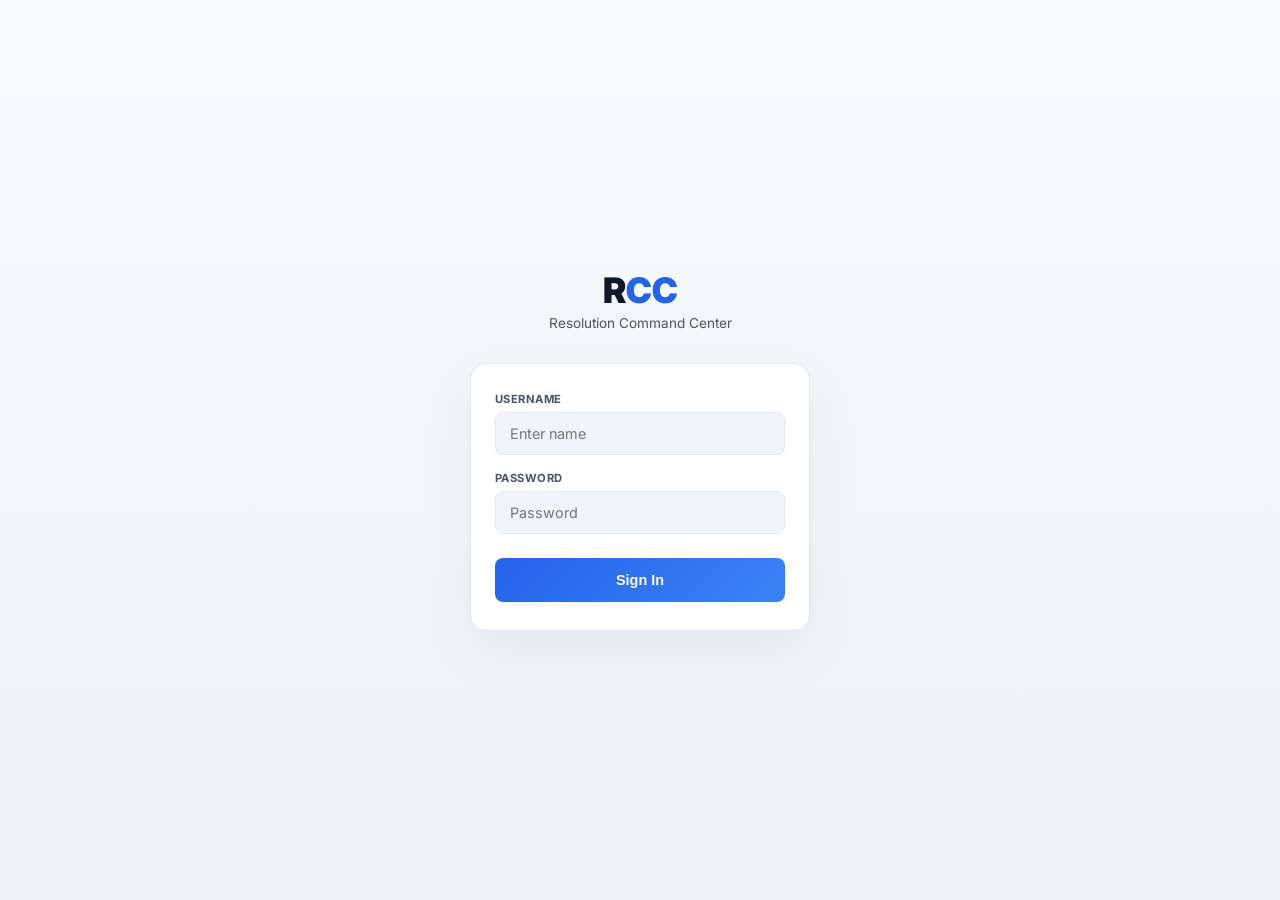
==== mobile/index.html @ 1f7ea2e7 "trails share: add caption with public trails link" ====
<!DOCTYPE html>
<html lang="en">
<head>
  <meta charset="UTF-8">
  <meta name="viewport" content="width=device-width, initial-scale=1.0, maximum-scale=1.0, user-scalable=no">
  <meta name="theme-color" content="#0b1120">
  <meta name="apple-mobile-web-app-capable" content="yes">
  <meta name="apple-mobile-web-app-status-bar-style" content="black-translucent">
  <meta name="apple-mobile-web-app-title" content="RCC">
  <link rel="manifest" href="manifest.json">
  <link rel="apple-touch-icon" href="icons/icon-192.png">
  <link rel="icon" type="image/png" href="icons/icon-192.png">
  <link href="https://fonts.googleapis.com/css2?family=Inter:wght@400;500;600;700;800;900&family=JetBrains+Mono:wght@400;600;700;800&display=swap" rel="stylesheet">
  <link rel="stylesheet" href="style.css?v=27">
  <title>RCC Mobile</title>
</head>
<body>

  <!-- LOGIN SCREEN -->
  <div class="login-screen" id="loginScreen">
    <div class="login-logo">R<span>CC</span></div>
    <div class="login-sub">Resolution Command Center</div>
    <div class="login-form">
      <div class="input-group">
        <label>Username</label>
        <input type="text" id="loginUser" placeholder="Enter name" autocomplete="username">
      </div>
      <div class="input-group">
        <label>Password</label>
        <input type="password" id="loginPass" placeholder="Password" autocomplete="current-password">
      </div>
      <button class="btn-primary" id="loginBtn">Sign In</button>
      <div class="login-error" id="loginError">Invalid username or password</div>
    </div>
  </div>

  <!-- APP SHELL -->
  <div class="app-container" id="appContainer">
    
    <!-- TOP BAR -->
    <div class="topbar">
      <div style="display:flex;align-items:center;gap:10px">
        <button class="btn-menu" id="menuBtn" onclick="toggleMenu()">☰</button>
        <div class="topbar-title">R<span>CC</span></div>
      </div>
      <div class="topbar-user">
        <span class="topbar-badge" id="userBadge">Admin</span>
        <button class="btn-icon" onclick="forceRefresh()" title="Refresh">⟳</button>
        <button class="btn-icon" id="themeBtn" onclick="toggleTheme()" title="Theme">☀️</button>
        <button class="btn-logout" id="logoutBtn">Logout</button>
      </div>
    </div>

    <!-- SIDE MENU (Admin) -->
    <div class="menu-overlay" id="menuOverlay" onclick="toggleMenu()"></div>
    <div class="side-menu" id="sideMenu">
      <div class="menu-header">
        <div class="menu-title">R<span>CC</span> Menu</div>
        <button class="menu-close" onclick="toggleMenu()">✕</button>
      </div>
      <!-- SHARE LINKS — collapsible -->
      <div class="menu-section">
        <div class="menu-section-title menu-accordion" onclick="toggleAccordion(this)">📤 Share Links <span class="acc-arrow">▶</span></div>
        <div class="menu-accordion-body" style="display:none">
          <div class="menu-item" onclick="copyLink('trails')">
            <span>📌 Pending Trails Link</span>
            <span class="menu-hint">Copy</span>
          </div>
          <div class="menu-item" onclick="copyLink('flowlist')">
            <span>📋 Flow List Link</span>
            <span class="menu-hint">Copy</span>
          </div>
          <div class="menu-item toggle-item">
            <span>🔗 Links Access</span>
            <label class="toggle-switch">
              <input type="checkbox" id="linkToggle" checked onchange="togglePublicAccess()">
              <span class="toggle-slider"></span>
            </label>
          </div>
          <div class="menu-item toggle-item">
            <span>🔑 Password Lock</span>
            <label class="toggle-switch">
              <input type="checkbox" id="pwdToggle" onchange="togglePasswordRequired()">
              <span class="toggle-slider"></span>
            </label>
          </div>
          <div class="menu-item" onclick="changePassword()">
            <span>✏️ Change Password</span>
            <span class="menu-hint" id="currentPwd">rcc123</span>
          </div>
        </div>
      </div>
      <!-- ACTION CENTER — collapsible -->
      <div class="menu-section">
        <div class="menu-section-title menu-accordion" onclick="toggleAccordion(this)">🔐 Action Center <span class="acc-arrow">▶</span></div>
        <div class="menu-accordion-body" style="display:none">
          <div class="menu-item" onclick="copyLink('search')">
            <span>🔍 Action Center Link</span>
            <span class="menu-hint">Copy</span>
          </div>
          <div class="menu-item toggle-item">
            <span>🔓 Search Access</span>
            <label class="toggle-switch">
              <input type="checkbox" id="searchToggle" onchange="toggleSearchAccess()">
              <span class="toggle-slider"></span>
            </label>
          </div>
          <div class="menu-item" onclick="changeSearchPassword()">
            <span>🔑 Search Password</span>
            <span class="menu-hint" id="searchPwd">rcc@admin</span>
          </div>
        </div>
      </div>
      <!-- SETTINGS — collapsible -->
      <div class="menu-section">
        <div class="menu-section-title menu-accordion" onclick="toggleAccordion(this)">⚙️ Settings <span class="acc-arrow">▶</span></div>
        <div class="menu-accordion-body" style="display:none">
          <div class="menu-item toggle-item">
            <span>🌙 Night Mode</span>
            <label class="toggle-switch">
              <input type="checkbox" id="nightToggle" onchange="toggleTheme()">
              <span class="toggle-slider"></span>
            </label>
          </div>
          <div class="menu-item toggle-item">
            <span>📊 Projection %</span>
            <label class="toggle-switch">
              <input type="checkbox" id="projToggle" checked onchange="toggleProjection()">
              <span class="toggle-slider"></span>
            </label>
          </div>
          <div class="menu-item" onclick="installApp()">
            <span>📱 Install App</span>
          </div>
          <div class="menu-item" onclick="showVisitorLogs()">
            <span>👁️ Visitor Logs</span>
          </div>
        </div>
      </div>
      <!-- REPORTS — collapsible -->
      <div class="menu-section">
        <div class="menu-section-title menu-accordion" onclick="toggleAccordion(this)">📊 Reports <span class="acc-arrow">▶</span></div>
        <div class="menu-accordion-body" style="display:none">
          <div class="menu-item" onclick="generateReport()">
            <span>💰 Till Time Payments</span>
          </div>
          <div class="menu-item" onclick="generateResolutionTable()">
            <span>📋 Resolution Table</span>
          </div>
          <div class="menu-item" onclick="showPaymentUpdate()">
            <span>💳 Payment Update</span>
          </div>
          <div class="menu-item" onclick="showVerifyList()">
            <span>📋 Verify List</span>
          </div>
          <div class="menu-item" onclick="showTrailsUpload()">
            <span>📤 Upload Trails CSV</span>
          </div>
        </div>
      </div>
      <!-- INCENTIVE — collapsible -->
      <div class="menu-section">
        <div class="menu-section-title menu-accordion" onclick="toggleAccordion(this)">💰 Incentive <span class="acc-arrow">▶</span></div>
        <div class="menu-accordion-body" style="display:none">
          <div class="menu-item" onclick="generateWinners()">
            <span>🏅 Daily Winners</span>
          </div>
          <div class="menu-item" onclick="downloadMonthlyIncentive()">
            <span>📊 Monthly Incentive (Excel)</span>
          </div>
        </div>
      </div>
      <div class="menu-section">
        <div class="menu-item menu-danger" onclick="document.getElementById('logoutBtn').click();toggleMenu()">
          <span>🚪 Logout</span>
        </div>
      </div>
      <div class="menu-footer" id="menuFooter">Logged in as ADMIN</div>
    </div>

    <!-- REFRESH INDICATOR -->
    <div class="refresh-indicator" id="refreshIndicator">🔄 Refreshing...</div>

    <!-- PAGE CONTENT -->
    <div class="page-content">
      
      <!-- DASHBOARD PAGE -->
      <div class="page active" id="pageDashboard">
        <div id="dashboardContent"><div class="loader"><div class="spinner"></div></div></div>
      </div>

      <!-- TRAILS PAGE -->
      <div class="page" id="pageTrails">
        <div id="trailsContent"><div class="loader"><div class="spinner"></div></div></div>
      </div>

      <!-- FLOW LIST PAGE -->
      <div class="page" id="pageFlow">
        <div id="flowContent"><div class="loader"><div class="spinner"></div></div></div>
      </div>

      <!-- SEARCH PAGE -->
      <div class="page" id="pageSearch">
        <div class="search-box">
          <span class="icon">🔍</span>
          <input type="text" id="searchInput" placeholder="Loan No / Customer Name">
        </div>
        <div class="pill-tabs" id="searchBktTabs">
          <div class="pill-tab active" onclick="setSearchBkt('ALL')">ALL</div>
          <div class="pill-tab" onclick="setSearchBkt(1)">BKT-1</div>
          <div class="pill-tab" onclick="setSearchBkt(2)">BKT-2</div>
          <div class="pill-tab" onclick="setSearchBkt(3)">BKT-3</div>
          <div class="pill-tab" onclick="setSearchBkt(4)">BKT-4</div>
          <div class="pill-tab" onclick="setSearchBkt(5)">BKT-5</div>
          <div class="pill-tab" onclick="setSearchBkt(6)">BKT-6</div>
        </div>
        <div id="searchResults"></div>
      </div>

      <!-- PROJECTION PAGE -->
      <div class="page" id="pageRanking">
        <div id="rankingContent"><div class="loader"><div class="spinner"></div></div></div>
      </div>

    </div>

    <!-- BOTTOM NAV -->
    <div class="bottom-nav">
      <div class="nav-item active" data-page="pageDashboard">
        <span class="icon">📊</span>
        <span class="label">Dashboard</span>
      </div>
      <div class="nav-item" data-page="pageTrails">
        <span class="icon">📌</span>
        <span class="label">Trails</span>
      </div>
      <div class="nav-item" data-page="pageFlow">
        <span class="icon">📋</span>
        <span class="label">Flow</span>
      </div>
      <div class="nav-item" data-page="pageSearch">
        <span class="icon">🔍</span>
        <span class="label">Search</span>
      </div>
      <div class="nav-item" data-page="pageRanking">
        <span class="icon">📊</span>
        <span class="label">Projection</span>
      </div>
    </div>

  </div>

  <script src="app.js?v=81"></script>
</body>
</html>
---- mobile/style.css ----
/* ── RCC Mobile PWA — Streamlit-Level Premium Theme ── */

:root, [data-theme="dark"] {
  --bg: #0b1120;
  --surface: #131c2e;
  --surface2: #1a2540;
  --border: #2d3b52;
  --ink: #e8edf5;
  --muted: #7a8ba8;
  --accent: #3b82f6;
  --green: #10b981;
  --green-val: #4ade80;
  --amber: #f59e0b;
  --amber-val: #fbbf24;
  --red: #ef4444;
  --red-val: #f87171;
  --purple: #8b5cf6;
  --purple-val: #c4b5fd;
  --font: 'Inter', -apple-system, BlinkMacSystemFont, "Segoe UI", Roboto, sans-serif;
  --mono: 'JetBrains Mono', 'SF Mono', monospace;
  --radius: 14px;
  --shadow: 0 8px 32px rgba(0,0,0,.3);
  --track-bg: #0a1425;
  --donut-track: #0a1425;
  --payout-bg: linear-gradient(135deg, #1a1040, #2d1b69);
  --banner-bg: linear-gradient(135deg, #0f2847 0%, #1d4ed8 50%, #3b82f6 100%);
  --topbar-bg: rgba(11,17,32,.95);
  --nav-bg: rgba(19,28,46,.97);
  --chip-bg: rgba(59,130,246,.12);
}

[data-theme="light"] {
  --bg: #f8fafc;
  --surface: #ffffff;
  --surface2: #f1f5f9;
  --border: #e2e8f0;
  --ink: #0f172a;
  --muted: #475569;
  --accent: #2563eb;
  --green: #059669;
  --green-val: #059669;
  --amber: #d97706;
  --amber-val: #b45309;
  --red: #dc2626;
  --red-val: #dc2626;
  --purple: #7c3aed;
  --purple-val: #6d28d9;
  --shadow: 0 4px 12px rgba(0,0,0,.06);
  --track-bg: #e2e8f0;
  --donut-track: #e2e8f0;
  --payout-bg: linear-gradient(135deg, #eef2ff, #e0e7ff);
  --banner-bg: linear-gradient(135deg, #1e40af 0%, #2563eb 40%, #60a5fa 100%);
  --topbar-bg: rgba(255,255,255,.95);
  --nav-bg: rgba(255,255,255,.97);
  --chip-bg: rgba(37,99,235,.08);
}

* { margin: 0; padding: 0; box-sizing: border-box; }

body {
  font-family: var(--font);
  background: var(--bg);
  color: var(--ink);
  min-height: 100vh;
  -webkit-tap-highlight-color: transparent;
  overscroll-behavior: none;
}

/* ── LOGIN ── */
.login-screen {
  display: flex; flex-direction: column; align-items: center; justify-content: center;
  min-height: 100vh; padding: 24px;
  background: linear-gradient(180deg, #0b1120, #131c2e);
}
.login-logo { font-size: 2.2rem; font-weight: 900; color: var(--ink); margin-bottom: 4px; }
.login-logo span { color: var(--accent); }
.login-sub { color: var(--muted); font-size: .85rem; margin-bottom: 32px; }
.login-form {
  width: 100%; max-width: 340px; background: var(--surface);
  border: 1px solid var(--border); border-radius: 16px;
  padding: 28px 24px; box-shadow: var(--shadow);
}
.input-group { margin-bottom: 16px; }
.input-group label { display: block; font-size: .7rem; font-weight: 700; color: var(--muted); text-transform: uppercase; margin-bottom: 6px; letter-spacing: .04em; }
.input-group input {
  width: 100%; padding: 12px 14px; background: var(--surface2);
  border: 1.5px solid var(--border); border-radius: 8px;
  color: var(--ink); font-size: .9rem; font-family: var(--font); outline: none; transition: border-color .2s;
}
.input-group input:focus { border-color: var(--accent); box-shadow: 0 0 0 3px rgba(59,130,246,.15); }
.btn-primary {
  width: 100%; padding: 14px; background: linear-gradient(135deg, #2563eb, #3b82f6);
  color: #fff; border: none; border-radius: 8px; font-size: .9rem; font-weight: 700;
  cursor: pointer; transition: all .2s; margin-top: 8px;
}
.btn-primary:active { transform: scale(.97); box-shadow: 0 2px 12px rgba(59,130,246,.4); }
.login-error { color: var(--red); font-size: .8rem; margin-top: 12px; text-align: center; display: none; }

/* ── APP SHELL ── */
.app-container { display: none; flex-direction: column; min-height: 100vh; }
.app-container.active { display: flex; }
.login-screen.hidden { display: none; }

/* ── TOPBAR ── */
.topbar {
  position: sticky; top: 0; z-index: 100;
  background: var(--topbar-bg); backdrop-filter: blur(16px);
  border-bottom: 1px solid var(--border); padding: 14px 16px;
  display: flex; align-items: center; justify-content: space-between;
  box-shadow: 0 2px 12px rgba(0,0,0,.08);
}
.topbar-title { font-size: 1.2rem; font-weight: 900; color: var(--ink); letter-spacing: -.02em; }
.topbar-title span { color: var(--accent); }
.topbar-user { display: flex; align-items: center; gap: 8px; }
.topbar-badge { background: linear-gradient(135deg, rgba(59,130,246,.15), rgba(59,130,246,.08)); border: 1px solid rgba(59,130,246,.3); color: var(--accent); font-size: .65rem; font-weight: 700; padding: 5px 12px; border-radius: 20px; }
.btn-logout { background: rgba(239,68,68,.08); border: 1px solid rgba(239,68,68,.25); color: var(--red); font-size: .7rem; font-weight: 700; padding: 6px 12px; border-radius: 8px; cursor: pointer; transition: all .2s; }
.btn-logout:active { transform: scale(.95); background: rgba(239,68,68,.15); }
.btn-icon { background: var(--surface2); border: 1px solid var(--border); font-size: .95rem; padding: 5px 9px; border-radius: 8px; cursor: pointer; line-height: 1; transition: all .2s; }
.btn-icon:active { transform: scale(.88) rotate(180deg); }

/* ── EXEC FILTER (ADMIN) ── */
.exec-filter { padding: 12px 16px 0; position: sticky; top: 49px; z-index: 90; background: var(--bg); }
.filter-label { font-size: .65rem; font-weight: 700; color: var(--muted); text-transform: uppercase; margin-bottom: 6px; letter-spacing: .04em; }
.exec-filter select {
  width: 100%; padding: 10px 14px; background: var(--surface); border: 1.5px solid var(--accent);
  border-radius: 8px; color: var(--ink); font-size: .82rem; font-weight: 700; font-family: var(--font);
  outline: none; appearance: none; -webkit-appearance: none;
  background-image: url("data:image/svg+xml;charset=UTF-8,%3csvg xmlns='http://www.w3.org/2000/svg' viewBox='0 0 24 24' fill='none' stroke='%233b82f6' stroke-width='2'%3e%3cpolyline points='6 9 12 15 18 9'/%3e%3c/svg%3e");
  background-repeat: no-repeat; background-position: right 12px center; background-size: 16px; cursor: pointer;
}

/* ── SIDE MENU ── */
.btn-menu { background: var(--surface2); border: 1px solid var(--border); font-size: 1.1rem; padding: 5px 9px; border-radius: 6px; cursor: pointer; line-height: 1; color: var(--ink); display: none; }
.menu-overlay { position: fixed; inset: 0; background: rgba(0,0,0,.6); z-index: 200; display: none; backdrop-filter: blur(4px); }
.menu-overlay.open { display: block; }
.side-menu { position: fixed; top: 0; left: -300px; width: 280px; height: 100vh; background: var(--surface); z-index: 201; transition: left .3s cubic-bezier(.4,0,.2,1); display: flex; flex-direction: column; box-shadow: 8px 0 40px rgba(0,0,0,.4); }
.side-menu.open { left: 0; }
.menu-header { display: flex; align-items: center; justify-content: space-between; padding: 20px 20px 16px; border-bottom: 1px solid var(--border); background: var(--payout-bg); }
.menu-title { font-size: 1.2rem; font-weight: 900; color: #fff; }
.menu-title span { color: #7dd3fc; }
.menu-close { background: rgba(255,255,255,.15); border: 1px solid rgba(255,255,255,.2); font-size: 1rem; color: #fff; cursor: pointer; padding: 6px 10px; border-radius: 8px; backdrop-filter: blur(4px); }
.menu-section { padding: 14px 0; border-bottom: 1px solid var(--border); }
.menu-section:last-of-type { border-bottom: none; }
.menu-section-title { font-size: .6rem; font-weight: 800; color: var(--accent); text-transform: uppercase; letter-spacing: .08em; padding: 0 20px 10px; }
.menu-section-title.menu-accordion { cursor: pointer; display: flex; align-items: center; justify-content: space-between; padding: 12px 20px; margin: 0; }
.menu-section-title.menu-accordion:active { opacity: .7; }
.acc-arrow { font-size: .6rem; transition: transform .3s; }
.acc-arrow.open { transform: rotate(90deg); }
.menu-accordion-body { overflow: hidden; transition: all .3s ease; }
.menu-item { display: flex; align-items: center; justify-content: space-between; padding: 14px 20px; cursor: pointer; transition: all .2s; font-size: .85rem; font-weight: 600; color: var(--ink); border-radius: 0; margin: 0; }
.menu-item:active { background: rgba(59,130,246,.1); transform: scale(.98); }
.menu-hint { font-size: .65rem; color: #fff; font-weight: 700; background: linear-gradient(135deg, var(--accent), #1d4ed8); padding: 4px 10px; border-radius: 6px; box-shadow: 0 2px 8px rgba(59,130,246,.3); }
.menu-danger { color: var(--red) !important; }
.menu-footer { margin-top: auto; padding: 16px 20px; font-size: .72rem; color: var(--muted); border-top: 1px solid var(--border); background: var(--surface2); text-align: center; font-weight: 600; }

[data-theme="light"] .side-menu { background: #fff; box-shadow: 8px 0 40px rgba(0,0,0,.1); }
[data-theme="light"] .menu-header { background: linear-gradient(135deg, #1e3a5f, #2563eb); }
[data-theme="light"] .menu-section { border-bottom-color: #f1f5f9; }
[data-theme="light"] .menu-item:active { background: #eff6ff; }

/* ── BOTTOM NAV ── */
.bottom-nav {
  position: fixed; bottom: 0; left: 0; right: 0; z-index: 100;
  background: var(--nav-bg); backdrop-filter: blur(16px);
  border-top: 1px solid var(--border); display: flex; padding: 8px 6px;
  padding-bottom: max(8px, env(safe-area-inset-bottom));
  box-shadow: 0 -4px 20px rgba(0,0,0,.1);
}
.nav-item { flex: 1; display: flex; flex-direction: column; align-items: center; gap: 3px; padding: 8px 4px; cursor: pointer; transition: all .25s cubic-bezier(.4,0,.2,1); border-radius: 12px; position: relative; }
.nav-item .icon { font-size: 1.2rem; transition: transform .2s; }
.nav-item .label { font-size: .6rem; font-weight: 700; color: var(--muted); transition: color .2s; }
.nav-item.active .icon { transform: scale(1.15); }
.nav-item.active .label { color: var(--accent); font-weight: 800; }
.nav-item.active { background: var(--chip-bg); box-shadow: 0 2px 12px rgba(59,130,246,.12); }
.nav-item:active { transform: scale(.92); }

/* ── PAGE CONTENT ── */
.page-content { flex: 1; padding: 14px; padding-bottom: 76px; overflow-y: auto; }
.page { display: none; }
.page.active { display: block; animation: fadeIn .3s ease; }
@keyframes fadeIn { from { opacity: 0; transform: translateY(6px); } to { opacity: 1; transform: translateY(0); } }

/* ── PAYOUT CARD ── */
.payout-card {
  background: var(--payout-bg); border: 1px solid rgba(139,92,246,.3);
  border-radius: var(--radius); padding: 18px; margin-bottom: 14px; box-shadow: var(--shadow);
}
.payout-header { display: flex; align-items: center; gap: 8px; margin-bottom: 10px; }
.payout-label { font-size: .68rem; font-weight: 700; color: var(--muted); text-transform: uppercase; letter-spacing: .04em; }
.payout-amount { font-size: 2rem; font-weight: 900; color: var(--ink); font-family: var(--mono); line-height: 1; margin-bottom: 6px; }
.payout-subtitle { font-size: .75rem; color: var(--green-val); font-weight: 700; margin-bottom: 14px; }
.slab-grid { display: grid; grid-template-columns: 1fr 1fr; gap: 8px; }
.slab-item { text-align: center; padding: 10px 8px; border-radius: 10px; border: 1px solid; }
.slab-item.red-bg { background: rgba(239,68,68,.1); border-color: rgba(239,68,68,.25); }
.slab-item.amber-bg { background: rgba(245,158,11,.1); border-color: rgba(245,158,11,.25); }
.slab-item.green-bg { background: rgba(16,185,129,.1); border-color: rgba(16,185,129,.25); }
.slab-item.purple-bg { background: rgba(139,92,246,.1); border-color: rgba(139,92,246,.25); }
.slab-tag { font-size: .52rem; font-weight: 700; color: var(--muted); text-transform: uppercase; }
.slab-rate { font-size: 1.3rem; font-weight: 900; margin: 2px 0; }
.slab-amt { font-size: .72rem; font-weight: 700; color: var(--ink); }

/* ── BKT CARD ── */
.bkt-card {
  background: var(--surface); border: 1px solid var(--border); border-radius: var(--radius);
  padding: 18px; margin-bottom: 14px; box-shadow: var(--shadow); position: relative; overflow: hidden;
}
.bkt-card::before { content: ''; position: absolute; top: 0; left: 0; right: 0; height: 2px; background: linear-gradient(90deg, var(--green), var(--accent)); opacity: .6; }
.bkt-header { display: flex; align-items: center; justify-content: space-between; margin-bottom: 14px; }
.bkt-title { display: flex; align-items: center; gap: 8px; font-size: .95rem; font-weight: 800; color: var(--ink); }
.bkt-cases { font-size: .75rem; color: var(--muted); }
.bkt-cases strong { color: var(--ink); }

/* Donut row */
.bkt-donut-row { display: flex; align-items: center; gap: 14px; margin-bottom: 12px; }
.donut-wrap { position: relative; width: 70px; height: 70px; flex-shrink: 0; }
.donut-center { position: absolute; inset: 0; display: flex; flex-direction: column; align-items: center; justify-content: center; }
.donut-sub { font-size: .5rem; color: var(--muted); font-weight: 700; text-transform: uppercase; }
.donut-val { font-size: .8rem; font-weight: 800; }
.bkt-big { flex: 1; }
.bkt-big-label { font-size: .65rem; color: var(--muted); font-weight: 700; text-transform: uppercase; }
.bkt-big-val { font-size: 2rem; font-weight: 900; font-family: var(--mono); line-height: 1; }
.bkt-big-target { font-size: .7rem; color: var(--muted); margin-top: 4px; }
.bkt-rb-box { background: rgba(139,92,246,.1); border: 1px solid rgba(139,92,246,.25); border-radius: 8px; padding: 8px 12px; text-align: center; flex-shrink: 0; }
.bkt-rb-label { font-size: .55rem; color: var(--muted); font-weight: 700; text-transform: uppercase; }
.bkt-rb-val { font-size: 1.1rem; font-weight: 800; color: var(--purple-val); font-family: var(--mono); }
[data-theme="light"] .bkt-rb-box { background: rgba(124,58,237,.06); border-color: rgba(124,58,237,.15); }
[data-theme="light"] .bkt-rb-val { color: #7c3aed; }

/* Progress bar */
.progress-bar { height: 8px; background: var(--track-bg); border-radius: 99px; overflow: visible; position: relative; margin: 10px 0; }
.progress-fill { height: 100%; border-radius: 99px; transition: width .6s ease; }
.progress-fill.green { background: linear-gradient(90deg, #10b981, #4ade80); }
.progress-fill.blue { background: linear-gradient(90deg, #3b82f6, #7dd3fc); }
.progress-fill.purple { background: linear-gradient(90deg, #8b5cf6, #ec4899); }
.target-marker { position: absolute; top: -4px; width: 2px; height: 16px; background: var(--amber); border-radius: 2px; }

/* BKT stats grid */
.bkt-stats { display: grid; grid-template-columns: 1fr 1fr 1fr; gap: 8px; margin: 12px 0; }
.bkt-stat { background: rgba(11,17,32,.6); border: 1px solid var(--border); border-radius: 8px; padding: 10px; text-align: center; }
.bkt-stat-label { font-size: .55rem; color: var(--muted); font-weight: 700; text-transform: uppercase; margin-bottom: 3px; }
.bkt-stat-val { font-size: 1.1rem; font-weight: 800; font-family: var(--mono); }
.bkt-stat-val.flow { color: #7dd3fc; }
.bkt-stat-val.stable { color: #4ade80; }
.bkt-stat-val.rb { color: #f472b6; }

/* Collection row */
.bkt-collection {
  display: flex; align-items: center; justify-content: space-between;
  padding: 10px 14px; background: rgba(11,17,32,.6); border: 1px solid var(--border);
  border-radius: 8px; font-size: .78rem; font-weight: 700; color: var(--muted);
}
.bkt-collection span:last-child { font-size: 1rem; font-weight: 800; font-family: var(--mono); }

/* ── RECEIPT CUT CARD ── */
.receipt-card {
  background: var(--surface); border: 1px solid rgba(139,92,246,.2); border-radius: var(--radius);
  padding: 18px; margin-bottom: 14px; box-shadow: var(--shadow);
}
.receipt-main { display: flex; justify-content: space-between; align-items: flex-end; margin-bottom: 10px; }
.receipt-label { font-size: .65rem; color: var(--muted); font-weight: 700; }
.receipt-val { font-size: 2rem; font-weight: 900; font-family: var(--mono); line-height: 1; }
.receipt-gap { font-size: .78rem; color: var(--muted); margin: 8px 0 14px; font-weight: 600; }
.receipt-stats { display: grid; grid-template-columns: 1fr 1fr; gap: 10px; margin-bottom: 14px; }
.receipt-stat { border-radius: 10px; padding: 14px; text-align: center; border: 1px solid; }
.receipt-stat.green-bg { background: rgba(16,185,129,.08); border-color: rgba(16,185,129,.2); }
.receipt-stat.red-bg { background: rgba(239,68,68,.08); border-color: rgba(239,68,68,.2); }
.receipt-stat-label { font-size: .6rem; color: var(--muted); font-weight: 700; margin-bottom: 4px; }
.receipt-stat-val { font-size: 1.6rem; font-weight: 900; font-family: var(--mono); }

/* ── TABLE STYLES (Streamlit match) ── */
.rcc-table-wrap { border: 1px solid var(--border); border-radius: 10px; overflow: hidden; background: var(--surface); box-shadow: var(--shadow); margin-bottom: 14px; overflow-x: hidden; }
.rcc-table { width: 100%; border-collapse: collapse; font-size: .78rem; table-layout: fixed; overflow: hidden; }
.rcc-table thead th {
  position: sticky; top: 0; z-index: 5; background: var(--surface2); color: var(--muted);
  font-weight: 700; text-align: left; border-bottom: 2px solid var(--border);
  padding: 10px 8px; font-size: .62rem; text-transform: uppercase; letter-spacing: .04em;
  border-right: 1px solid var(--border);
}
.rcc-table thead th:last-child { border-right: none; }
.rcc-table tbody td { background: var(--surface); color: var(--ink); border-bottom: 1px solid var(--border); border-right: 1px solid var(--border); padding: 10px 8px; transition: background .15s; font-size: .78rem; word-wrap: break-word; overflow-wrap: break-word; }
.rcc-table tbody td:last-child { border-right: none; }
.rcc-table tbody tr:nth-child(even) td { background: var(--surface2); }
.rcc-table tbody tr:hover td { background: rgba(59,130,246,.06); }
.rcc-table tbody tr:last-child td { border-bottom: none; }
.rcc-table .mono { font-family: var(--mono); font-weight: 700; font-size: .75rem; white-space: nowrap; }
.rcc-table .text-right { text-align: right; }
.rcc-table .text-center { text-align: center; }

/* Flow table — left green border on rows (like screenshot) */
.flow-table-wrap .rcc-table tbody td:first-child { border-left: 3px solid var(--green); padding-left: 10px; }
.flow-table-wrap .rcc-table tbody tr:nth-child(even) td:first-child { border-left-color: var(--green); }

/* ── PROJECTION BADGE (in banner) ── */
.banner-projection { text-align: center; background: rgba(255,255,255,.18); border-radius: 8px; padding: 5px 10px; backdrop-filter: blur(8px); border: 1px solid rgba(255,255,255,.2); position: relative; z-index: 1; }
.proj-label { font-size: .45rem; font-weight: 800; color: rgba(255,255,255,.75); text-transform: uppercase; letter-spacing: .06em; margin-bottom: 1px; }
.proj-value { font-size: 1.1rem; font-weight: 900; color: #fff; font-family: var(--mono); line-height: 1.1; text-shadow: 0 1px 3px rgba(0,0,0,.2); }

[data-theme="light"] .banner-projection { background: rgba(255,255,255,.22); border-color: rgba(255,255,255,.25); }
[data-theme="light"] .proj-label { color: rgba(255,255,255,.8); }
[data-theme="light"] .proj-value { color: #fff; }

/* Trail table: col widths */
.rcc-table.trails-table col:nth-child(1) { width: 28%; }
.rcc-table.trails-table col:nth-child(2) { width: 44%; }
.rcc-table.trails-table col:nth-child(3) { width: 28%; }

/* Flow table: col widths (4 cols: Name, POS, DRA%, STAB) */
.rcc-table.flow-table col:nth-child(1) { width: 36%; }
.rcc-table.flow-table col:nth-child(2) { width: 22%; }
.rcc-table.flow-table col:nth-child(3) { width: 20%; }
.rcc-table.flow-table col:nth-child(4) { width: 22%; }

/* Area chip */
.area-chip { background: var(--surface2); color: #7dd3fc; border-radius: 4px; padding: 3px 10px; font-size: .72rem; font-weight: 700; display: inline-block; }

/* Status chip */
.status-chip { display: inline-flex; padding: 3px 9px; border-radius: 20px; font-size: .68rem; font-weight: 700; font-family: var(--mono); }
.chip-green { background: rgba(16,185,129,.15); color: #4ade80; border: 1px solid rgba(16,185,129,.3); }
.chip-amber { background: rgba(245,158,11,.15); color: #fbbf24; border: 1px solid rgba(245,158,11,.3); }
.chip-red { background: rgba(239,68,68,.15); color: #f87171; border: 1px solid rgba(239,68,68,.3); }
.chip-purple { background: rgba(139,92,246,.15); color: #c4b5fd; border: 1px solid rgba(139,92,246,.3); }

/* Rank badge */
.rank-cell { text-align: center; }
.rank-badge { display: inline-flex; align-items: center; justify-content: center; width: 26px; height: 26px; border-radius: 50%; font-size: .72rem; font-weight: 800; background: var(--surface2); color: var(--muted); border: 1px solid var(--border); }
.rank-badge.rank-1 { background: rgba(245,158,11,.15); color: #fbbf24; border-color: rgba(245,158,11,.3); }
.rank-badge.rank-2 { background: rgba(148,163,184,.15); color: #94a3b8; border-color: rgba(148,163,184,.3); }
.rank-badge.rank-3 { background: rgba(180,83,9,.15); color: #f97316; border-color: rgba(180,83,9,.3); }
.exec-name { font-weight: 700; font-size: .8rem; }

/* ── SUMMARY BANNER ── */
.summary-banner {
  background: var(--banner-bg); border-radius: 14px;
  padding: 18px 20px; display: flex; align-items: center; justify-content: space-between;
  margin-bottom: 14px;
  box-shadow: 0 8px 32px rgba(37,99,235,.25), 0 2px 8px rgba(0,0,0,.1);
  position: relative;
  overflow: hidden;
}
.summary-banner::before {
  content: '';
  position: absolute;
  top: -50%; right: -20%;
  width: 200px; height: 200px;
  background: radial-gradient(circle, rgba(255,255,255,.12) 0%, transparent 70%);
  border-radius: 50%;
  pointer-events: none;
}
.summary-banner::after {
  content: '';
  position: absolute;
  bottom: -60%; left: -10%;
  width: 150px; height: 150px;
  background: radial-gradient(circle, rgba(255,255,255,.08) 0%, transparent 70%);
  border-radius: 50%;
  pointer-events: none;
}
.banner-left { display: flex; align-items: center; gap: 12px; position: relative; z-index: 1; }
.banner-label { font-size: .6rem; color: rgba(255,255,255,.85); font-weight: 700; text-transform: uppercase; letter-spacing: .06em; }
.banner-value { font-size: 1.9rem; font-weight: 900; color: #fff; font-family: var(--mono); line-height: 1; text-shadow: 0 2px 4px rgba(0,0,0,.15); }
.banner-right { font-size: .75rem; color: rgba(255,255,255,.7); position: relative; z-index: 1; }

/* ── PILL TABS ── */
.pill-tabs { display: flex; gap: 6px; margin-bottom: 14px; overflow-x: auto; padding: 2px; -webkit-overflow-scrolling: touch; }
.pill-tab { padding: 8px 14px; border-radius: 20px; font-size: .72rem; font-weight: 700; color: var(--muted); background: var(--surface2); border: 1px solid var(--border); white-space: nowrap; cursor: pointer; transition: all .2s; }
.pill-tab.active { background: var(--accent); color: #fff; border-color: var(--accent); }

/* ── SEARCH ── */
.search-box { position: relative; margin-bottom: 16px; }
.search-box input { width: 100%; padding: 12px 14px 12px 40px; background: var(--surface); border: 1.5px solid var(--border); border-radius: 10px; color: var(--ink); font-size: .88rem; font-family: var(--font); outline: none; }
.search-box input:focus { border-color: var(--accent); }
.search-box .icon { position: absolute; left: 14px; top: 50%; transform: translateY(-50%); font-size: 1rem; }

/* ── ACTION CENTER CARDS (Search results) ── */
.action-card {
  background: var(--surface); border: 1px solid var(--border); border-radius: 12px;
  padding: 14px 16px; margin-bottom: 10px; cursor: pointer; transition: all .2s;
  box-shadow: 0 2px 8px rgba(0,0,0,.1);
}
.action-card:active { transform: scale(.98); }
.action-card:hover { border-color: var(--accent); }
.action-header { display: flex; align-items: center; justify-content: space-between; margin-bottom: 6px; }
.action-title { display: flex; align-items: center; gap: 8px; font-size: .85rem; font-weight: 700; color: var(--ink); }
.action-subtitle { font-size: .72rem; color: var(--muted); font-weight: 600; }
.action-details { display: none; margin-top: 14px; border-top: 1px solid var(--border); padding-top: 14px; }
.action-card.expanded .action-details { display: block; }
.detail-section { margin-bottom: 14px; }
.detail-section:last-child { margin-bottom: 0; }
.detail-title { font-size: .65rem; font-weight: 700; color: var(--muted); text-transform: uppercase; letter-spacing: .04em; margin-bottom: 8px; padding-bottom: 4px; border-bottom: 1px solid var(--border); }
.detail-grid { display: grid; grid-template-columns: 1fr 1fr; gap: 8px; }
.detail-item { display: flex; flex-direction: column; gap: 2px; }
.detail-label { font-size: .6rem; font-weight: 700; color: var(--muted); text-transform: uppercase; }
.detail-value { font-size: .8rem; font-weight: 700; color: var(--ink); }

[data-theme="light"] .action-card { background: #fff; border-color: #e2e8f0; box-shadow: 0 2px 8px rgba(0,0,0,.04); }
[data-theme="light"] .action-card:hover { border-color: #93c5fd; }
[data-theme="light"] .detail-title { border-bottom-color: #e2e8f0; }

/* ── LOADER ── */
.loader { display: flex; align-items: center; justify-content: center; padding: 40px; }
.spinner { width: 32px; height: 32px; border: 3px solid var(--border); border-top-color: var(--accent); border-radius: 50%; animation: spin .6s linear infinite; }
@keyframes spin { to { transform: rotate(360deg); } }

/* ── EMPTY STATE ── */
.empty-state { text-align: center; padding: 40px 20px; color: var(--muted); }
.empty-state .emoji { font-size: 2.5rem; margin-bottom: 12px; }
.empty-state .msg { font-size: .85rem; }

/* ── COLOR HELPERS ── */
.green { color: var(--green-val) !important; }
.blue { color: var(--accent) !important; }
.red { color: var(--red-val) !important; }
.amber { color: var(--amber-val) !important; }
.orange { color: #f97316 !important; }
[data-theme="light"] .orange { color: #ea580c !important; }
.purple { color: var(--purple-val) !important; }

/* ── TOAST ── */
.toast { position: fixed; bottom: 80px; left: 50%; transform: translateX(-50%) translateY(20px); background: var(--accent); color: #fff; padding: 10px 20px; border-radius: 8px; font-size: .8rem; font-weight: 700; opacity: 0; transition: all .3s; z-index: 999; pointer-events: none; }
.toast.show { opacity: 1; transform: translateX(-50%) translateY(0); }

/* ── REFRESH INDICATOR ── */
.refresh-indicator { text-align: center; padding: 8px; font-size: .7rem; color: var(--muted); display: none; }

/* ── Safe area ── */
@supports (padding-bottom: env(safe-area-inset-bottom)) {
  .bottom-nav { padding-bottom: calc(6px + env(safe-area-inset-bottom)); }
  .page-content { padding-bottom: calc(76px + env(safe-area-inset-bottom)); }
}

/* ── Scrollbar ── */
::-webkit-scrollbar { width: 4px; }
::-webkit-scrollbar-track { background: transparent; }
::-webkit-scrollbar-thumb { background: var(--border); border-radius: 99px; }

/* ── Light Theme Specific Fixes ── */
[data-theme="light"] body { background: var(--bg); }
[data-theme="light"] .login-screen { background: linear-gradient(180deg, #f8fafc, #eef2f7); }
[data-theme="light"] .login-form { border-color: #e2e8f0; box-shadow: 0 20px 60px rgba(0,0,0,.06); }
[data-theme="light"] .bkt-card::before { background: linear-gradient(90deg, #059669, #2563eb); }
[data-theme="light"] .bkt-stat { background: #f8fafc; border-color: #e2e8f0; }
[data-theme="light"] .bkt-stat-val.flow { color: #0369a1; }
[data-theme="light"] .bkt-stat-val.stable { color: #059669; }
[data-theme="light"] .bkt-stat-val.rb { color: #be185d; }
[data-theme="light"] .bkt-collection { background: #f8fafc; border-color: #e2e8f0; }
[data-theme="light"] .banner-label { color: rgba(255,255,255,.85); }
[data-theme="light"] .banner-value { color: #fff; }
[data-theme="light"] .banner-right { color: rgba(255,255,255,.7); }
[data-theme="light"] .area-chip { background: #eff6ff; color: #1d4ed8; border: 1px solid #bfdbfe; }
[data-theme="light"] .nav-item .label { color: #64748b; }
[data-theme="light"] .nav-item.active .label { color: #2563eb; }
[data-theme="light"] .nav-item.active { background: rgba(37,99,235,.06); }
[data-theme="light"] .pill-tab { background: #f1f5f9; border-color: #e2e8f0; color: #64748b; }
[data-theme="light"] .pill-tab.active { background: #2563eb; color: #fff; border-color: #2563eb; }
[data-theme="light"] .payout-card { border-color: rgba(99,102,241,.15); }
[data-theme="light"] .payout-amount { color: #0f172a; }
[data-theme="light"] .slab-amt { color: #0f172a; }
[data-theme="light"] .receipt-card { border-color: rgba(124,58,237,.15); }
[data-theme="light"] .status-chip.chip-green { background: rgba(5,150,105,.1); color: #059669; border-color: rgba(5,150,105,.25); }
[data-theme="light"] .status-chip.chip-amber { background: rgba(217,119,6,.1); color: #b45309; border-color: rgba(217,119,6,.25); }
[data-theme="light"] .status-chip.chip-red { background: rgba(220,38,38,.1); color: #dc2626; border-color: rgba(220,38,38,.25); }
[data-theme="light"] .exec-filter select { background: #fff; border-color: #2563eb; color: #0f172a; }
[data-theme="light"] .rcc-table thead th { background: linear-gradient(180deg, #f8fafc, #f1f5f9); color: #475569; border-bottom-color: #e2e8f0; }
[data-theme="light"] .rcc-table tbody td { background: #fff; color: #0f172a; border-bottom-color: #f1f5f9; }
[data-theme="light"] .rcc-table tbody tr:nth-child(even) td { background: #f8fafc; }
[data-theme="light"] .rcc-table tbody tr:hover td { background: #eff6ff; }

/* ── TOGGLE SWITCH ── */
.toggle-item {
  display: flex;
  justify-content: space-between;
  align-items: center;
}
.toggle-switch {
  position: relative;
  display: inline-block;
  width: 48px;
  height: 28px;
  cursor: pointer;
}
.toggle-switch input {
  opacity: 0;
  width: 0;
  height: 0;
}
.toggle-slider {
  position: absolute;
  top: 0; left: 0; right: 0; bottom: 0;
  background: #374151;
  border-radius: 28px;
  transition: 0.3s cubic-bezier(.4,0,.2,1);
  box-shadow: inset 0 2px 4px rgba(0,0,0,.2);
}
.toggle-slider::before {
  content: "";
  position: absolute;
  width: 22px;
  height: 22px;
  left: 3px;
  bottom: 3px;
  background: white;
  border-radius: 50%;
  transition: 0.3s cubic-bezier(.4,0,.2,1);
  box-shadow: 0 2px 6px rgba(0,0,0,0.25);
}
.toggle-switch input:checked + .toggle-slider {
  background: linear-gradient(135deg, #22c55e, #16a34a);
  box-shadow: inset 0 2px 4px rgba(0,0,0,.1), 0 0 12px rgba(34,197,94,.3);
}
.toggle-switch input:checked + .toggle-slider::before {
  transform: translateX(20px);
}
[data-theme="light"] .toggle-slider { background: #d1d5db; }
[data-theme="light"] .toggle-switch input:checked + .toggle-slider { background: linear-gradient(135deg, #22c55e, #16a34a); }
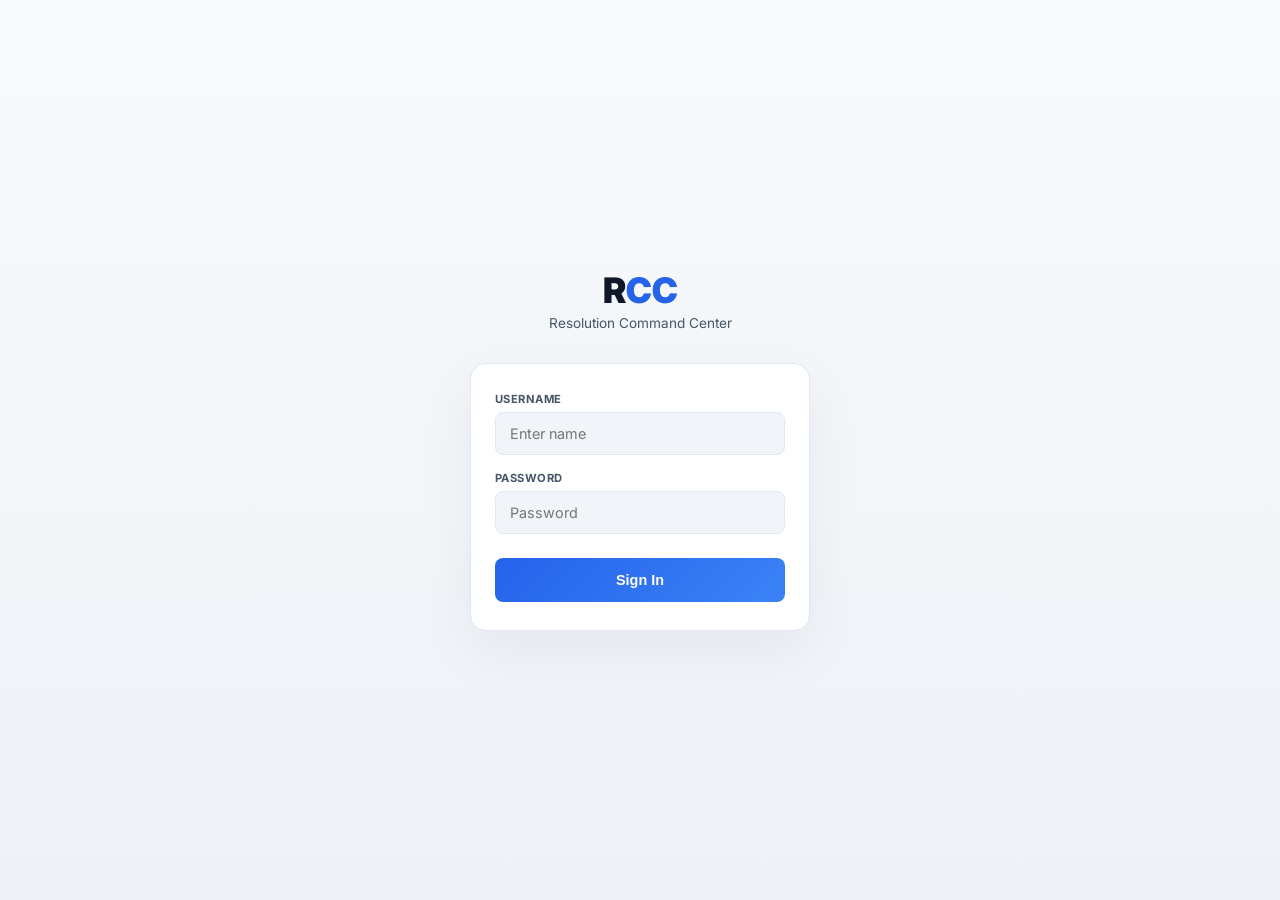
==== commit ea5c8dd2: "receipt cut: add TODAY'S TRAILS column from TRAILS sheet" ====
--- a/mobile/index.html
+++ b/mobile/index.html
@@ -168,6 +168,9 @@
           <div class="menu-item" onclick="downloadMonthlyIncentive()">
             <span>📊 Monthly Incentive (Excel)</span>
           </div>
+          <div class="menu-item" onclick="showIncentiveRules()">
+            <span>⚙️ Incentive Rules</span>
+          </div>
         </div>
       </div>
       <div class="menu-section">
@@ -250,6 +253,6 @@
 
   </div>
 
-  <script src="app.js?v=81"></script>
+  <script src="app.js?v=86"></script>
 </body>
 </html>
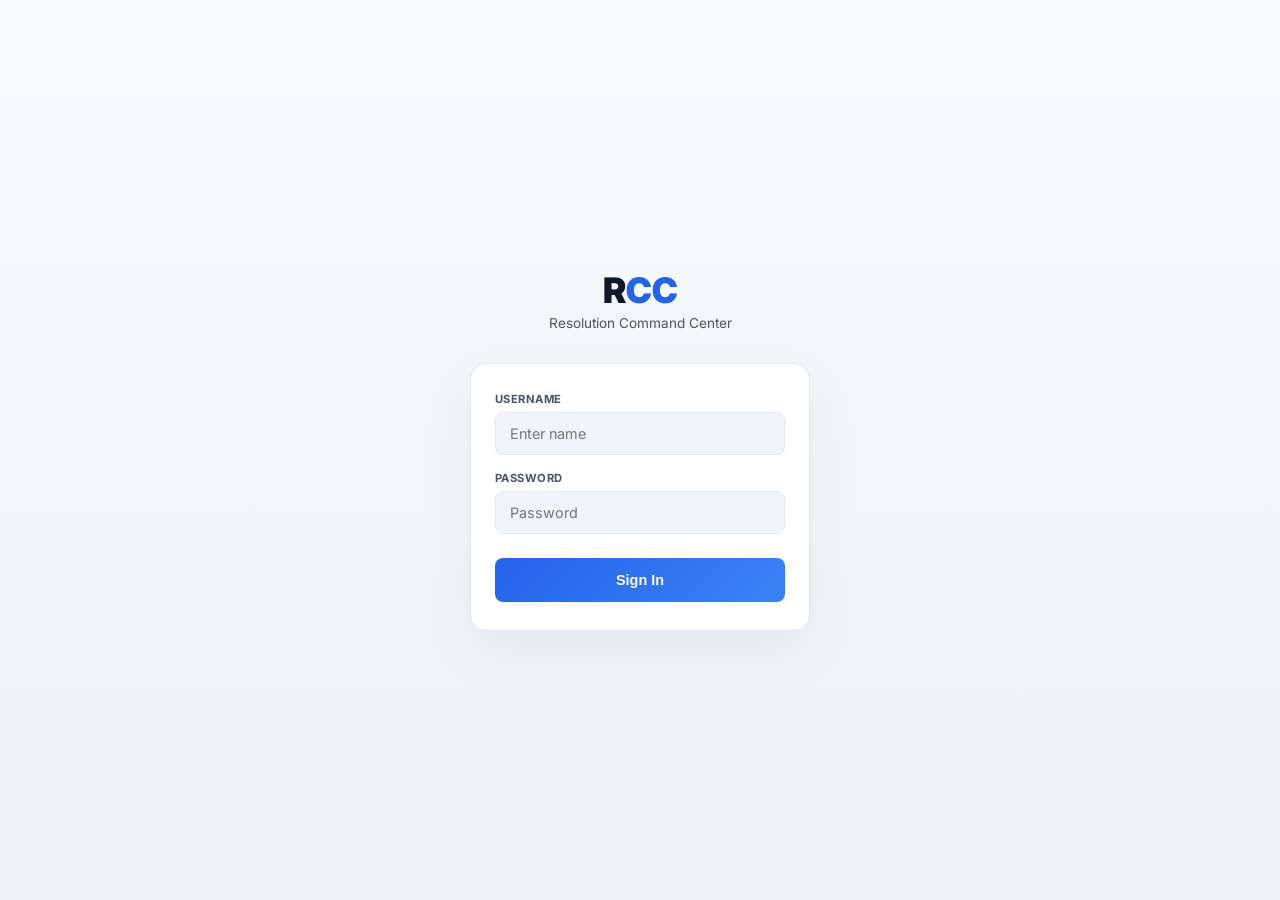
==== commit 0b244d3b: "download: add loading animation with progress bar when generating Excel" ====
--- a/mobile/index.html
+++ b/mobile/index.html
@@ -253,6 +253,6 @@
 
   </div>
 
-  <script src="app.js?v=86"></script>
+  <script src="app.js?v=87"></script>
 </body>
 </html>
